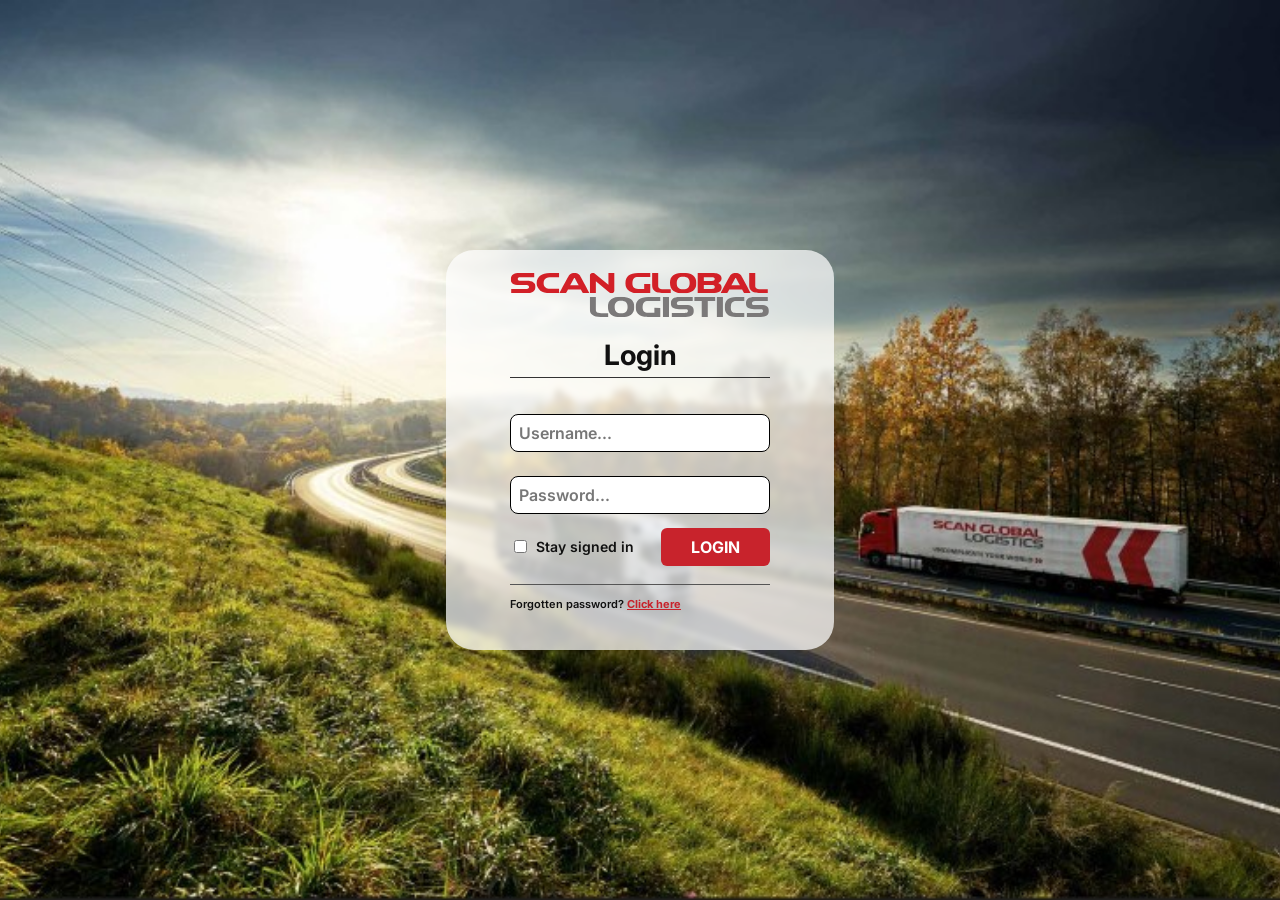
==== index.html @ 78f5ef90 "hover billeder + sprog" ====
<!DOCTYPE html>
<html lang="en">
<head>
  <meta charset="UTF-8">
  <meta name="viewport" content="width=device-width, initial-scale=1">
  <title>Login – Scan Global Logistics</title>
  <link href="https://fonts.googleapis.com/css2?family=Inter:wght@400;500;600;700&family=Roboto:wght@300;400;500;700&display=swap" rel="stylesheet">
  <link rel="stylesheet" href="styles.css?v=20261022l">
</head>
<body data-page="login" class="login-page">
  <main class="login-card">
    <img class="login-logo" src="assets/images/logo.svg" alt="Scan Global Logistics">
    <h1>Login</h1>
    <form id="login-form">
      <label class="sr-only" for="username">Username</label>
      <input id="username" type="text" placeholder="Username..." autocomplete="username" required>
      <label class="sr-only" for="password">Password</label>
      <input id="password" type="password" placeholder="Password..." autocomplete="current-password" required>
      <div class="login-row">
        <label class="check"><input type="checkbox"> Stay signed in</label>
        <button class="btn btn-red" type="submit">LOGIN</button>
      </div>
    </form>
    <p class="forgot">Forgotten password? <a href="#">Click here</a></p>
  </main>
  <script src="i18n.js?v=20261022l"></script>
  <script src="script.js?v=20261022l"></script>
</body>
</html>
---- styles.css ----
/* ===== Tokens ===== */
:root {
  --red: #c8232c;
  --red-dark: #9f1a22;
  --ink: #111;
  --muted: #6b6b6b;
  --line: #e2e2e2;
  --footer: #2e2e2e;
  --hover-border: #3a3a3a;
  --field: #f1f1f1;
  --radius: 10px;
  --pad: clamp(16px, 5vw, 72px);
  --gutter: max(var(--pad), calc((100% - 100rem) / 2 + var(--pad)));
  --font: "Roboto", system-ui, -apple-system, "Segoe UI", sans-serif;
}

*, *::before, *::after { box-sizing: border-box; }
html { scroll-behavior: smooth; font-size: clamp(16px, 0.4vw + 11px, 22px); }
body { margin: 0; font-family: var(--font); color: var(--ink); background: #fff; line-height: 1.4; }
img, svg { display: block; max-width: 100%; }
a { color: inherit; text-decoration: none; }
button { font: inherit; cursor: pointer; }
h1, h2, h3, p { margin: 0; }
.sr-only { position: absolute; width: 1px; height: 1px; overflow: hidden; clip: rect(0 0 0 0); white-space: nowrap; }
:focus-visible { outline: 3px solid var(--red); outline-offset: 2px; }
.wrap { padding-inline: var(--pad); max-width: 100rem; margin-inline: auto; }
.section { padding-block: 40px; }

/* ===== Buttons ===== */
.btn {
  display: inline-flex; align-items: center; justify-content: center;
  border: 2px solid transparent; border-radius: 8px;
  padding: 0.625rem 1.375rem; font-weight: 700; color: #fff;
  transition: background-color .2s ease, border-color .2s ease, transform .1s ease;
}
.btn:active { transform: translateY(1px); }
.btn-red { background: var(--red); }
.btn-red:hover { background: var(--red-dark); }
.btn-outline { background: #fff; color: var(--ink); border-color: var(--ink); }
.btn-outline:hover { background: #ececec; }

/* ===== Header ===== */
.site-header { display: flex; align-items: center; justify-content: space-between; gap: 16px; padding: 14px var(--gutter); background: #fff; position: relative; z-index: 5; }
.site-header .logo img { height: 2.25rem; width: auto; }
.header-right { display: flex; align-items: center; gap: 22px; }
.search { position: relative; display: flex; align-items: center; border: 1px solid #aaa; border-radius: 999px; padding: 3px 3px 3px 14px; box-shadow: 0 2px 4px rgba(0,0,0,.25); background: #fff; }
.search input { border: 0; outline: 0; background: transparent; width: clamp(5.6rem, 16vw, 12rem); font: inherit; font-size: 0.8125rem; color: #555; }
.search button { width: 1.625rem; height: 1.625rem; border-radius: 50%; border: 0; background: var(--red); display: grid; place-items: center; transition: background-color .2s ease; }
.search button:hover { background: var(--red-dark); }
.icon-link { position: relative; color: var(--red); display: grid; place-items: center; transition: color .2s ease; }
.icon-link:hover { color: var(--red-dark); }
.icon-link svg { width: 1.375rem; height: 1.375rem; fill: currentColor; }
.cart-badge { position: absolute; top: -8px; right: -10px; min-width: 18px; height: 18px; padding: 0 5px; border-radius: 9px; background: var(--ink); color: #fff; font-size: 0.6875rem; font-weight: 700; display: none; place-items: center; }
.cart-badge.show { display: grid; }

/* ===== Footer ===== */
.site-footer { background: var(--footer); color: #bdbdbd; margin-top: 60px; }
.footer-main { display: flex; flex-wrap: wrap; gap: 40px 60px; padding: 44px var(--gutter) 36px; }
.footer-brand { width: 11.875rem; }
.footer-brand img { width: 10rem; height: auto; }
.footer-brand .marcom { margin-top: 12px; padding-top: 10px; border-top: 1px solid #555; font-size: 0.9375rem; letter-spacing: .06em; color: #9a9a9a; text-align: center; }
.footer-brand address { margin-top: 28px; font-style: normal; font-size: 0.6875rem; line-height: 1.7; color: #8c8c8c; }
.footer-cols { display: flex; flex-wrap: wrap; gap: 36px 48px; flex: 1; padding-top: 56px; }
.footer-col { min-width: 150px; flex: 1; font-size: 0.6875rem; color: #8c8c8c; }
.footer-col h4 { margin: 0 0 6px; color: #fff; font-size: 0.6875rem; letter-spacing: .02em; }
.footer-col p { margin-bottom: 14px; line-height: 1.5; }
.footer-col a { display: block; margin-bottom: 12px; text-transform: uppercase; font-size: 0.625rem; transition: color .2s ease; }
.footer-col a::before { content: "\00BB\00A0"; color: #fff; font-weight: 700; }
.footer-col a:hover { color: #fff; }
.footer-bottom { display: flex; justify-content: space-between; align-items: center; gap: 16px; border-top: 1px solid #444; padding: 18px var(--gutter); font-size: 0.625rem; text-transform: uppercase; color: #8c8c8c; }
.footer-bottom a:hover { color: #fff; }
.footer-bottom .linkedin { color: #fff; font-weight: 700; font-size: 0.875rem; text-transform: none; letter-spacing: -.02em; }

/* ===== Login ===== */
.login-page {
  min-height: 100vh; display: grid; place-items: center; padding: 24px; font-family: "Inter", var(--font);
  background:
    url("assets/images/login-bg.jpg") center / cover no-repeat,
    linear-gradient(180deg, #27323f 0%, #7b8a91 38%, #b0a15a 62%, #5f7a22 100%);
}
.login-card { width: min(100%, 388px); background: rgba(255,255,255,.72); backdrop-filter: blur(3px); border-radius: 28px; padding: 22px 64px 38px; }
.login-logo { width: 100%; height: auto; margin-bottom: 18px; }
.login-card h1 { text-align: center; font-size: 28px; font-weight: 700; padding-bottom: 2px; border-bottom: 1px solid #333; margin-bottom: 36px; }
.login-card form { display: flex; flex-direction: column; gap: 24px; }
.login-card input[type="text"], .login-card input[type="password"] { width: 100%; height: 38px; border: 1px solid #000; border-radius: 8px; padding: 0 8px; font: 600 16px "Inter", sans-serif; background: #fff; }
.login-card input::placeholder { color: #777; }
.login-row { display: flex; align-items: center; justify-content: space-between; gap: 12px; margin-top: -10px; }
.check { display: flex; align-items: center; gap: 6px; font-size: 14px; font-weight: 600; }
.login-row .btn { padding: 6px 28px; font-size: 16px; border-radius: 6px; }
.forgot { margin-top: 18px; padding-top: 12px; border-top: 1px solid #555; font-size: 11px; font-weight: 600; }
.forgot a { color: var(--red); text-decoration: underline; font-weight: 700; }
.forgot a:hover { color: var(--red-dark); }

/* ===== Hero ===== */
.hero {
  min-height: 360px; display: flex; flex-direction: column; justify-content: center; gap: 12px; color: #fff; padding: 40px clamp(24px, 5vw, 72px);
  width: calc(100% - 2 * var(--pad)); max-width: calc(100rem - 2 * var(--pad)); margin: 0 auto; border-radius: 12px; overflow: hidden;
  background:
    linear-gradient(90deg, rgba(0,0,0,.65), rgba(0,0,0,.15)),
    url("assets/images/hero.jpg") center / cover no-repeat,
    linear-gradient(135deg, #1b1b1b, #4a4a4a);
}
.hero h1 { font-size: clamp(2rem, 5vw, 3rem); font-weight: 500; }
.hero p { font-size: 0.9375rem; font-weight: 500; }
.hero .btn { align-self: flex-start; margin-top: 22px; padding: 9px 22px; font-size: 0.8125rem; }
.hero.hero-short { min-height: 190px; }
.hero.hero-short h1 { font-weight: 400; }

/* ===== Section headings ===== */
.heading { font-size: 1.25rem; font-weight: 700; padding-bottom: 8px; position: relative; margin-bottom: 26px; }
.heading::after { content: ""; position: absolute; left: 0; bottom: 0; width: 46px; height: 4px; background: var(--red); }

/* ===== Product cards ===== */
.card { display: block; border: 2px solid transparent; border-radius: 4px; padding: 6px; transition: border-color .2s ease, box-shadow .2s ease; }
.card:hover, .card:focus-visible { border-color: var(--hover-border); box-shadow: 0 4px 12px rgba(0,0,0,.12); }
.card-img { aspect-ratio: 1; display: grid; place-items: center; overflow: hidden; }
.card-img { position: relative; }
.card-img svg { width: 80%; height: 80%; transition: transform .35s ease; }
.card-img .img-main { position: absolute; inset: 9%; width: 82%; height: 82%; object-fit: contain; transition: transform .35s ease; }
.card-img .img-hover { position: absolute; inset: 0; width: 100%; height: 100%; object-fit: cover; opacity: 0; transition: opacity .35s ease; pointer-events: none; }
.card:hover .card-img .img-hover, .card:focus-visible .card-img .img-hover { opacity: 1 !important; }
.card-img:not(:has(.img-hover)) { }
.card:hover .card-img:not(:has(.img-hover)) .img-main, .card:focus-visible .card-img:not(:has(.img-hover)) .img-main { transform: scale(1.1); }   /* no hover photo = gentle zoom */
.card-body { display: flex; flex-direction: column; gap: 3px; padding: 10px 2px 4px; font-size: 0.75rem; }
.card-body .price { font-size: 0.9375rem; font-weight: 700; }
.card-body .name { min-height: 2.6em; }
.card-body .cat { color: var(--muted); font-weight: 300; }

.grid-4 { display: grid; grid-template-columns: repeat(4, 1fr); gap: 20px; }

/* ===== Arrow buttons ===== */
.arrow-btn { width: 30px; height: 30px; border-radius: 50%; border: 0; color: #fff; display: grid; place-items: center; background: var(--red); transition: background-color .2s ease, transform .1s ease; }
.arrow-btn:hover { background: var(--red-dark); }
.arrow-btn:active { transform: scale(.94); }
.arrow-btn.dark { background: #2b2b2b; }
.arrow-btn.dark:hover { background: #4a4a4a; }
.arrow-btn svg { width: 14px; height: 14px; fill: none; stroke: currentColor; stroke-width: 3; stroke-linecap: round; stroke-linejoin: round; }

/* ===== Home: category carousel ===== */
.cat-carousel { --w: min(46vw, 33.75rem); position: relative; max-width: 100rem; margin-inline: auto; padding-inline: var(--pad); }
.cat-viewport { overflow: hidden; border-radius: 4px; }
.cat-track { display: flex; gap: 28px; transition: transform .5s cubic-bezier(.4,0,.2,1); }
.cat-slide {
  flex: 0 0 var(--w); height: clamp(190px, 26vw, 300px); position: relative; display: block; overflow: hidden;
  background: var(--bg, #333); filter: brightness(.45); transition: filter .4s ease;
}
.cat-slide.active { filter: none; }
.cat-slide span { position: absolute; left: 0; right: 0; bottom: 0; padding: 18px 12px 8px; text-align: center; color: #fff; font-size: 1.375rem; font-weight: 700; background: linear-gradient(transparent, rgba(0,0,0,.7)); }
.cat-arrow { position: absolute; top: calc(clamp(190px, 26vw, 300px) / 2 - 1.375rem); width: 2.75rem; height: 2.75rem; background: #000; z-index: 2; }
.cat-arrow:hover { background: #3a3a3a; }
.cat-arrow svg { width: 1.125rem; height: 1.125rem; stroke-width: 3.5; }
.cat-arrow.prev { left: calc(50% - var(--w) / 2 - 1.375rem); }
.cat-arrow.next { right: calc(50% - var(--w) / 2 - 1.375rem); }
.dots { display: flex; justify-content: center; gap: 10px; margin-top: 22px; padding-bottom: 6px; }
.dots button { width: 10px; height: 10px; border-radius: 50%; border: 0; padding: 0; background: #c9c9c9; transition: background-color .2s ease, transform .2s ease; }
.dots button.active { background: var(--red); transform: scale(1.3); }
.dots button:hover { background: var(--red-dark); }

/* ===== Shop page ===== */

.row-track { display: flex; transition: transform .45s cubic-bezier(.4,0,.2,1); }
.row-track .card { flex: 0 0 calc(100% / var(--per, 4)); }

/* ===== Category page ===== */
.all-products { padding-top: 40px; }

/* ===== Product page ===== */
.product-main { display: grid; grid-template-columns: minmax(0, 1fr) minmax(0, 1fr); gap: clamp(24px, 4vw, 56px); padding-top: 40px; align-items: start; }
.gallery { max-width: 26rem; width: 100%; justify-self: center; }
.gallery .stage { aspect-ratio: 1; display: grid; place-items: center; overflow: hidden; }
.gallery .stage svg { width: 85%; height: 85%; transition: transform .35s ease; }
.gallery .stage { position: relative; }
.gallery .stage img { position: absolute; }
.gallery .stage img.main { inset: 7.5%; width: 85%; height: 85%; object-fit: contain; }
.gallery .stage img.full { inset: 0; width: 100%; height: 100%; object-fit: cover; }
.gallery-nav { display: flex; align-items: center; justify-content: center; gap: 14px; margin-top: 12px; font-size: 0.6875rem; }
.gallery-nav button { background: none; border: 0; font-size: 1.125rem; line-height: 1; padding: 2px 6px; transition: color .2s ease; }
.gallery-nav button:hover { color: var(--red); }
.product-info h1 { font-size: clamp(1.5rem, 3vw, 2rem); font-weight: 400; }
.product-info .price { font-size: 1.875rem; font-weight: 700; margin-top: 20px; }
.buy-row { display: flex; align-items: center; gap: 28px; margin-top: 12px; flex-wrap: wrap; }
.stepper { display: inline-flex; border: 1px solid #999; border-radius: 6px; overflow: hidden; }
.stepper button { width: 40px; height: 42px; border: 0; background: #fff; font-size: 1.25rem; font-weight: 700; transition: background-color .2s ease; }
.stepper button:hover { background: #e6e6e6; }
.stepper output { width: 52px; display: grid; place-items: center; font-size: 1.125rem; border-inline: 1px solid #999; }
.buy-row .btn { padding: 12px 34px; font-size: 1.125rem; }
.desc h2 { font-size: 1.25rem; font-weight: 700; margin: 28px 0 8px; }
.desc p { font-size: 1rem; line-height: 1.6; max-width: 36rem; }

/* ===== Cart ===== */
.page-title { font-size: 1.5rem; font-weight: 700; padding-bottom: 10px; position: relative; margin-bottom: 28px; }
.page-title::after { content: ""; position: absolute; left: 0; bottom: 0; width: 62px; height: 5px; background: var(--red); }
.line-item { position: relative; display: flex; border: 1px solid var(--line); margin-bottom: 16px; min-height: 72px; background: #fff; transition: border-color .2s ease, box-shadow .2s ease; }
.line-item:hover { border-color: var(--hover-border); box-shadow: 0 3px 10px rgba(0,0,0,.12); }
.line-item .thumb { width: 68px; flex: none; display: grid; place-items: center; }
.line-item .thumb svg, .line-item .thumb img { width: 90%; max-height: 90%; object-fit: contain; }
.line-item .meta { flex: 1; padding: 10px 14px; display: flex; flex-direction: column; justify-content: space-between; gap: 4px; min-width: 0; }
.line-item .meta a { font-size: 0.9375rem; }
.line-item .meta a:hover { text-decoration: underline; }
.line-item .cat { color: var(--muted); font-size: 0.75rem; }
.line-item .mini-step { display: inline-flex; align-items: center; gap: 8px; font-size: 0.75rem; color: var(--muted); }
.line-item .mini-step button { width: 22px; height: 22px; border: 1px solid #aaa; background: #fff; border-radius: 4px; line-height: 1; transition: background-color .2s ease; }
.line-item .mini-step button:hover { background: #e6e6e6; }
.line-item .line-price { align-self: flex-end; padding: 0 14px 8px; font-size: 1.25rem; font-weight: 700; white-space: nowrap; }
.line-item .remove { position: absolute; top: 4px; right: 8px; border: 0; background: none; color: var(--red); font-size: 1.125rem; font-weight: 700; line-height: 1; transition: color .2s ease, transform .15s ease; }
.line-item .remove:hover { color: var(--red-dark); transform: scale(1.2); }
.sub-row { display: flex; justify-content: space-between; align-items: baseline; margin-top: 56px; font-size: 1rem; font-weight: 700; }
.empty { padding: 40px 0; color: var(--muted); }
.empty .btn { margin-top: 16px; }

/* ===== Checkout ===== */
.checkout-layout { display: grid; grid-template-columns: minmax(0, 1.15fr) minmax(0, 1fr); gap: clamp(24px, 4vw, 56px); padding-top: 40px; align-items: start; }
.checkout-layout h2.col-title { text-align: center; font-size: 1.25rem; font-weight: 700; margin-bottom: 18px; }
.billing { display: flex; flex-direction: column; gap: 12px; }
.form-h { font-size: 0.9375rem; font-weight: 700; margin: 10px 0 0; padding-bottom: 6px; position: relative; }
.form-h::after { content: ""; position: absolute; left: 0; bottom: 0; width: 34px; height: 3px; background: var(--red); }
.billing > .form-h:first-child { margin-top: 0; }
.row2 { display: grid; grid-template-columns: 1fr 1fr; gap: 12px; align-items: start; }
.row3 { display: grid; grid-template-columns: 1fr 1.4fr 1fr; gap: 12px; }
.tracking { display: grid; gap: 8px; }
.billing input { width: 100%; height: 2.75rem; border: 1.5px solid #cfd3d8; border-radius: 8px; background: #fff; padding: 0 14px; font: inherit; font-size: 0.9375rem; color: var(--ink); box-shadow: 0 1px 2px rgba(0,0,0,.04); transition: border-color .2s ease, box-shadow .2s ease; }
.billing input::placeholder { color: #8a8f96; }
.billing input:hover { border-color: #9aa0a8; }
.billing input:focus { outline: 0; border-color: var(--red); box-shadow: 0 0 0 3px rgba(200,35,44,.15); }
.billing input:user-invalid { border-color: var(--red); }
.add-link { justify-self: start; background: none; border: 0; padding: 0; color: var(--red); font: inherit; font-size: 0.8125rem; font-weight: 700; cursor: pointer; transition: color .2s ease; }
.add-link:hover { color: var(--red-dark); text-decoration: underline; }
.summary .form-h { margin: 14px 0 10px; }
.ship-opts { display: grid; gap: 8px; }
.ship-opts .opt { display: flex; align-items: center; gap: 10px; border: 1.5px solid #cfd3d8; border-radius: 8px; padding: 0 14px; height: 2.5rem; font-size: 0.875rem; cursor: pointer; background: #fff; transition: border-color .2s ease; }
.ship-opts .opt:hover, .ship-opts .opt:has(input:checked) { border-color: var(--red); }
.ship-opts .opt span { flex: 1; }
.ship-opts input { accent-color: var(--red); width: 1rem; height: 1rem; }
.ship-opts small { font-size: 0.6875rem; color: #555; }
.sum-box .r > span:not(.big):not(.amt) { font-size: 0.8125rem; }
.summary .line-item { min-height: 56px; margin-bottom: 8px; }
.summary .line-item .meta a { font-size: 0.75rem; }
.summary .line-item .line-price { font-size: 1.0625rem; padding-bottom: 6px; }
.summary .line-item .cat { font-size: 0.625rem; }
.summary hr { border: 0; height: 1px; background: linear-gradient(90deg, transparent, var(--red), transparent); margin: 22px 20% 18px; }
.sum-box { border: 1px solid var(--line); padding: 12px 14px; display: grid; gap: 12px; }
.sum-box .r { display: flex; justify-content: space-between; align-items: baseline; }
.sum-box .big { font-size: 1rem; font-weight: 700; }
.sum-box .big + small, .sum-box small { display: block; font-size: 0.625rem; color: #444; }
.sum-box .amt { font-size: 0.9375rem; font-weight: 700; }
.confirmation { padding: 60px 0; text-align: center; }
.confirmation h1 { font-size: 1.75rem; margin-bottom: 10px; }
.confirmation .btn { margin-top: 24px; }

/* ===== Responsive ===== */
@media (max-width: 900px) {
  .grid-4 { grid-template-columns: repeat(2, 1fr); }
  .product-main, .checkout-layout { grid-template-columns: 1fr; }
  .footer-cols { padding-top: 0; }
}
@media (max-width: 560px) {
  .header-right { gap: 14px; }
  .search input { width: 70px; }
  .login-card { padding-inline: 32px; }
  .cat-carousel { --w: 70vw; }
  .footer-bottom { flex-direction: column; align-items: flex-start; }
}
@media (prefers-reduced-motion: reduce) {
  *, *::before, *::after { transition: none !important; scroll-behavior: auto !important; }
}

/* ===== Search suggestions / results ===== */
.suggest { position: absolute; top: calc(100% + 10px); right: 0; width: min(340px, 86vw); background: #fff; border: 1px solid var(--line); border-radius: 8px; box-shadow: 0 8px 24px rgba(0,0,0,.18); overflow: hidden; z-index: 30; }
.suggest[hidden] { display: none; }
.suggest a { display: flex; align-items: center; gap: 12px; padding: 8px 12px; border-left: 3px solid transparent; transition: background-color .15s ease, border-color .15s ease; }
.suggest a:hover, .suggest a:focus-visible { background: #f4f4f4; border-left-color: var(--red); }
.suggest .s-thumb { width: 44px; height: 44px; flex: none; display: grid; place-items: center; }
.suggest .s-thumb img { width: 86%; height: 86%; object-fit: contain; }
.suggest .s-text { flex: 1; display: flex; flex-direction: column; min-width: 0; }
.suggest .s-text strong { font-size: 0.8125rem; font-weight: 500; }
.suggest .s-text small { font-size: 0.6875rem; color: var(--muted); }
.suggest .s-price { font-size: 0.8125rem; font-weight: 700; }
.suggest .s-all { justify-content: center; font-size: 0.75rem; font-weight: 700; color: var(--red); }
.suggest .s-none { margin: 0; padding: 14px; font-size: 0.8125rem; color: var(--muted); }
.result-count { margin: -14px 0 22px; font-size: 0.8125rem; color: var(--muted); }
.search input::-webkit-search-cancel-button { display: none; }

/* ===== Shop: filter box + category panels ===== */
.shop-page .site-footer { margin-top: 0; }
.shop-page main { background: #f2f2f2; }
.shop-layout { display: grid; grid-template-columns: 18.75rem minmax(0, 1fr); gap: 40px; align-items: start; max-width: 100rem; margin-inline: auto; padding: 56px var(--pad) 88px; }

/* filter box with FAQ-style open/close sections */
.filters { position: sticky; top: calc(var(--header-h, 4.5rem) + 24px); background: #fff; border: 1px solid #e3e3e3; border-radius: 14px; padding: 6px 26px 12px; }
.filters-head { display: flex; justify-content: space-between; align-items: baseline; padding: 20px 0 16px; }
.filters-head h2 { font-size: 1.25rem; font-weight: 700; }
.reset { padding: 0; border: 0; background: none; color: var(--red); font-size: 0.8125rem; font-weight: 700; text-decoration: underline; transition: color .2s ease; }
.reset:hover { color: var(--red-dark); }
.f-group { border-top: 1px solid var(--line); }
.f-group > summary { display: flex; align-items: center; justify-content: space-between; gap: 12px; padding: 18px 0; font-size: 0.9375rem; font-weight: 700; cursor: pointer; list-style: none; transition: color .2s ease; }
.f-group > summary::-webkit-details-marker { display: none; }
.f-group > summary::after {
  content: ""; flex: none; width: 14px; height: 14px; transition: transform .25s ease;
  background: url("data:image/svg+xml,%3Csvg xmlns='http://www.w3.org/2000/svg' viewBox='0 0 24 24' fill='none' stroke='%23c8232c' stroke-width='3' stroke-linecap='round' stroke-linejoin='round'%3E%3Cpath d='M6 9l6 6 6-6'/%3E%3C/svg%3E") center / contain no-repeat;
}
.f-group[open] > summary::after { transform: rotate(180deg); }
.f-group > summary:hover { color: var(--red); }
.f-body { padding-bottom: 22px; animation: f-open .25s ease; }
@keyframes f-open { from { opacity: 0; transform: translateY(-6px); } to { opacity: 1; transform: none; } }

.filters select {
  width: 100%; height: 42px; padding: 0 38px 0 14px; border: 1px solid #cfcfcf; border-radius: 6px; background-color: #fff;
  font: inherit; font-size: 0.9375rem; color: var(--ink); cursor: pointer; appearance: none;
  background-image: url("data:image/svg+xml,%3Csvg xmlns='http://www.w3.org/2000/svg' viewBox='0 0 24 24' fill='none' stroke='%23111' stroke-width='3' stroke-linecap='round' stroke-linejoin='round'%3E%3Cpath d='M6 9l6 6 6-6'/%3E%3C/svg%3E");
  background-repeat: no-repeat; background-position: right 12px center; background-size: 14px;
  transition: border-color .2s ease;
}
.filters select:hover, .filters select:focus { border-color: var(--hover-border); outline: 0; }

.check-row { display: flex; align-items: flex-start; gap: 12px; padding: 6px 0; font-size: 0.9375rem; line-height: 1.35; cursor: pointer; }
.check-row input {
  appearance: none; flex: none; width: 1.25rem; height: 1.25rem; margin: 1px 0 0; border: 1.5px solid #8a8a8a; border-radius: 3px; background: #fff center / 14px no-repeat; cursor: pointer;
  transition: background-color .2s ease, border-color .2s ease;
}
.check-row:hover input { border-color: var(--ink); }
.check-row input:checked {
  background-color: var(--red); border-color: var(--red);
  background-image: url("data:image/svg+xml,%3Csvg xmlns='http://www.w3.org/2000/svg' viewBox='0 0 24 24' fill='none' stroke='white' stroke-width='4' stroke-linecap='round' stroke-linejoin='round'%3E%3Cpath d='M5 12l5 5 9-10'/%3E%3C/svg%3E");
}
.check-row:hover input:checked { background-color: var(--red-dark); border-color: var(--red-dark); }

/* two-thumb price slider */
.range { --lo: 0; --hi: 1; position: relative; height: 22px; margin: 4px 0 18px; }
.range::before { content: ""; position: absolute; left: 0; right: 0; top: 50%; height: 4px; transform: translateY(-50%); border-radius: 2px; background: #f2b4b7; }
.range-fill { position: absolute; top: 50%; height: 4px; transform: translateY(-50%); border-radius: 2px; background: var(--red);
  left: calc(10px + (100% - 20px) * var(--lo)); right: calc(10px + (100% - 20px) * (1 - var(--hi))); }
.range input[type="range"] { position: absolute; left: 0; top: 0; width: 100%; height: 22px; margin: 0; background: none; pointer-events: none; appearance: none; -webkit-appearance: none; }
.range input[type="range"]:nth-of-type(2) { z-index: 4; }
.range input[type="range"]::-webkit-slider-runnable-track { background: transparent; height: 22px; }
.range input[type="range"]::-moz-range-track { background: transparent; height: 22px; }
.range input[type="range"]::-webkit-slider-thumb { -webkit-appearance: none; pointer-events: auto; width: 20px; height: 20px; margin-top: 1px; border: 0; border-radius: 50%; background: var(--red); cursor: pointer; transition: background-color .2s ease, transform .15s ease; }
.range input[type="range"]::-moz-range-thumb { pointer-events: auto; width: 20px; height: 20px; border: 0; border-radius: 50%; background: var(--red); cursor: pointer; transition: background-color .2s ease, transform .15s ease; }
.range input[type="range"]::-webkit-slider-thumb:hover { background: var(--red-dark); transform: scale(1.1); }
.range input[type="range"]::-moz-range-thumb:hover { background: var(--red-dark); transform: scale(1.1); }

.price-inputs { display: flex; gap: 12px; }
.price-inputs label { flex: 1; font-size: 0.75rem; color: var(--muted); }
.price-inputs input { display: block; width: 100%; height: 42px; margin-top: 4px; padding: 0 12px; border: 1px solid #cfcfcf; border-radius: 6px; font: inherit; font-size: 0.9375rem; color: var(--ink); transition: border-color .2s ease; }
.price-inputs input:hover, .price-inputs input:focus { border-color: var(--hover-border); outline: 0; }

/* content area */
.shop-content { min-width: 0; }
.shop-head { margin-bottom: 40px; }
.shop-head h1 { position: relative; display: inline-block; padding-bottom: 12px; font-size: clamp(1.875rem, 4vw, 2.625rem); font-weight: 700; }
.shop-head h1::after { content: ""; position: absolute; left: 0; bottom: 0; width: 46px; height: 4px; background: var(--red); }
.shop-head .sub { margin-top: 16px; font-size: 1.125rem; color: var(--muted); }
.shop-head .count { margin-top: 20px; font-size: 0.9375rem; }

.panel { background: #fff; border: 1px solid #e3e3e3; border-radius: 14px; padding: 40px 3.25rem 36px; margin-bottom: 40px; }
.panel-title { position: relative; padding-bottom: 12px; margin-bottom: 34px; font-size: clamp(1.375rem, 2.4vw, 1.75rem); font-weight: 700; }
.panel-title::after { content: ""; position: absolute; left: 0; bottom: 0; width: 62px; height: 4px; background: var(--red); }
.panel-empty { text-align: center; color: var(--muted); }
.panel-empty .btn { margin-top: 16px; }

/* carousel inside a panel: arrows sit left/right, centred on the images */
.row-carousel { --per: 4; position: relative; container-type: inline-size; }
.row-viewport { overflow: hidden; padding: 4px 6px 16px; margin: -4px -6px -16px; }
.row-track .card { padding-inline: 10px; }
.row-arrow {
  position: absolute; z-index: 3; top: 40%; top: calc(100cqw / var(--per) / 2 - 4px); transform: translateY(-50%);
  width: 2.875rem; height: 2.875rem; border: 0; border-radius: 50%; background: #fff; color: var(--red);
  display: grid; place-items: center; box-shadow: 0 2px 10px rgba(0,0,0,.25);
  transition: background-color .2s ease, color .2s ease, box-shadow .2s ease, transform .15s ease;
}
.row-arrow.prev { left: -2.6rem; }
.row-arrow.next { right: -2.6rem; }
.row-arrow:hover { background: #f5f5f5; color: var(--red-dark); box-shadow: 0 3px 14px rgba(0,0,0,.32); }
.row-arrow:active { transform: translateY(-50%) scale(.94); }
.row-arrow svg { width: 1.25rem; height: 1.25rem; fill: none; stroke: currentColor; stroke-width: 3; stroke-linecap: round; stroke-linejoin: round; }
.row-carousel.no-scroll .row-arrow { display: none; }

@media (max-width: 1100px) {
  .shop-layout { grid-template-columns: 16.25rem minmax(0, 1fr); gap: 28px; }
  .panel { padding: 32px 3rem 30px; }
}
@media (max-width: 900px) {
  .shop-layout { grid-template-columns: 1fr; gap: 28px; padding: 32px var(--pad) 56px; }
  .filters { position: static; }
  .panel { padding: 26px 18px 22px; margin-bottom: 28px; }
  .row-carousel { --per: 2; }
  .row-arrow { width: 38px; height: 38px; }
  .row-arrow.prev { left: -12px; }
  .row-arrow.next { right: -12px; }
}

.gallery-nav[hidden] { display: none; }

/* category page: hero sits above the filter layout, count next to each subcategory */
.check-row .n { margin-left: auto; padding-left: 8px; color: var(--muted); font-size: 0.8125rem; }
.hero + .shop-layout { padding-top: 40px; }
.shop-content .panel > .grid-4 { gap: 28px 20px; }

/* checkout: Place order + Keep shopping side by side under the totals */
.order-actions { display: flex; flex-wrap: wrap; gap: 16px; margin-top: 24px; }
.order-actions .btn { flex: 1 1 9rem; padding: 0.75rem 0.5rem; font-size: 1.0625rem; border-radius: 10px; }
.btn:disabled { opacity: .45; cursor: not-allowed; }
.btn:disabled:hover { background: var(--red); }

/* ===== Consistent page whitespace (same as shop) ===== */
.product-main { padding-top: 56px; }
.checkout-layout { padding-bottom: 88px; }
.all-products { padding-bottom: 88px; }
.confirmation { padding-bottom: 88px; }
.hero + .section { padding-top: 56px; }
@media (max-width: 560px) { .hero { min-height: 280px; } }

/* ===== Sticky menu bar ===== */
.site-header { position: sticky; top: 0; z-index: 50; background: #fff; box-shadow: 0 2px 8px rgba(0,0,0,.08); }

.panel-head { display: flex; justify-content: space-between; align-items: flex-start; gap: 16px; flex-wrap: wrap; }
.see-all { display: inline-flex; align-items: center; gap: 8px; color: var(--red); font-weight: 700; font-size: 1rem; margin-top: 6px; transition: color .2s ease; }
.see-all svg { width: 1.1rem; height: 0.75rem; fill: currentColor; transition: transform .2s ease; }
.see-all:hover { color: var(--red-dark); }
.see-all:hover svg { transform: translateX(3px); }

@media (max-width: 560px) { .row2, .row3 { grid-template-columns: 1fr; } }

/* ===== Breadcrumbs ===== */
.crumbs { max-width: 100rem; margin-inline: auto; padding: 18px var(--pad) 0; }
.crumbs ol { list-style: none; margin: 0; padding: 0; display: flex; flex-wrap: wrap; align-items: center; gap: 4px 0; font-size: 0.8125rem; color: var(--muted); }
.crumbs li { display: inline-flex; align-items: center; }
.crumbs li + li::before { content: ""; width: 0.9rem; height: 0.6rem; margin: 0 0.6rem; background: var(--red); flex: none;
  -webkit-mask: url("data:image/svg+xml,%3Csvg xmlns='http://www.w3.org/2000/svg' viewBox='0 0 24 16'%3E%3Cpath d='M0 0h6l8 8-8 8H0l8-8zM10 0h6l8 8-8 8h-6l8-8z'/%3E%3C/svg%3E") center / contain no-repeat;
          mask: url("data:image/svg+xml,%3Csvg xmlns='http://www.w3.org/2000/svg' viewBox='0 0 24 16'%3E%3Cpath d='M0 0h6l8 8-8 8H0l8-8zM10 0h6l8 8-8 8h-6l8-8z'/%3E%3C/svg%3E") center / contain no-repeat; }
.crumbs a { color: var(--ink); font-weight: 500; transition: color .2s ease; }
.crumbs a:hover { color: var(--red); text-decoration: underline; }
.crumbs [aria-current] { color: var(--ink); font-weight: 700; max-width: 40ch; overflow: hidden; text-overflow: ellipsis; white-space: nowrap; }
.crumbs + .hero { margin-top: 14px; }
.crumbs + .shop-layout, .crumbs + .wrap .product-main, .crumbs + .wrap.checkout-layout, .crumbs + .wrap.all-products { padding-top: 24px; }
.crumbs + .wrap .product-main { padding-top: 24px; }

.cat-carousel.init .cat-track, .cat-carousel.init .cat-slide { transition: none !important; }

/* ===== Add-to-bag toast ===== */
.cart-toast { position: fixed; top: calc(var(--header-h, 4.5rem) + 12px); right: max(var(--pad), calc((100vw - 100rem) / 2 + var(--pad))); z-index: 80; width: min(22rem, calc(100vw - 2 * var(--pad))); background: #fff; border: 1px solid var(--line); border-top: 4px solid var(--red); border-radius: 12px; padding: 16px 18px 18px; box-shadow: 0 12px 32px rgba(0,0,0,.2); opacity: 0; transform: translateY(-10px); transition: opacity .25s ease, transform .25s ease; }
.cart-toast.show { opacity: 1; transform: none; }
.ct-close { position: absolute; top: 6px; right: 10px; background: none; border: 0; font-size: 1.5rem; line-height: 1; color: #777; cursor: pointer; transition: color .2s ease; }
.ct-close:hover { color: var(--red); }
.ct-head { display: flex; align-items: center; gap: 8px; font-weight: 700; font-size: 1rem; margin-bottom: 12px; }
.ct-head svg { width: 1.25rem; height: 1.25rem; padding: 3px; border-radius: 50%; background: var(--red); fill: none; stroke: #fff; stroke-width: 3.5; stroke-linecap: round; stroke-linejoin: round; }
.ct-item { display: flex; gap: 12px; align-items: center; }
.ct-thumb { width: 3.5rem; height: 3.5rem; flex: none; display: grid; place-items: center; border-radius: 6px; }
.ct-thumb { overflow: hidden; }
.ct-thumb { position: relative; }
.ct-thumb img { position: absolute; inset: 0; width: 100%; height: 100%; padding: 5px; box-sizing: border-box; object-fit: contain; }
.ct-meta { display: grid; gap: 2px; min-width: 0; }
.ct-name { font-weight: 600; font-size: 0.9375rem; }
.ct-qty { font-size: 0.8125rem; color: var(--muted); }
.ct-total { display: flex; justify-content: space-between; margin: 14px 0 12px; padding-top: 12px; border-top: 1px solid var(--line); font-size: 0.9375rem; }
.ct-actions { display: flex; align-items: center; justify-content: space-between; gap: 12px; }
.ct-actions .btn { padding: 10px 18px; font-size: 0.875rem; border-radius: 8px; }
.ct-keep { background: none; border: 0; padding: 0; color: var(--red); font: inherit; font-size: 0.875rem; font-weight: 700; cursor: pointer; }
.ct-keep:hover { color: var(--red-dark); text-decoration: underline; }
.cart-badge.bump { animation: bump .45s ease; }
@keyframes bump { 40% { transform: scale(1.5); } }
@media (max-width: 560px) { .cart-toast { right: var(--pad); left: var(--pad); width: auto; } }

.f-group > summary .hint { display: block; margin-top: 2px; font-size: 0.75rem; font-weight: 400; color: #8a8a8a; }
.home-end { padding-bottom: 88px; }

/* ===== Company / personal purchase ===== */
.purchase-toggle { display: grid; grid-template-columns: 1fr 1fr; gap: 6px; padding: 5px; margin-bottom: 20px; background: #fff; border: 1.5px solid #cfd3d8; border-radius: 12px; }
.purchase-toggle label { cursor: pointer; }
.purchase-toggle input { position: absolute; opacity: 0; pointer-events: none; }
.purchase-toggle span { display: grid; place-items: center; height: 2.75rem; border-radius: 8px; font-weight: 700; font-size: 0.9375rem; transition: background-color .2s ease, color .2s ease; }
.purchase-toggle label:hover span { background: #f3f3f3; }
.purchase-toggle input:checked + span { background: var(--red); color: #fff; }
.purchase-toggle input:focus-visible + span { outline: 3px solid var(--red); outline-offset: 2px; }
fieldset.mode { border: 0; margin: 0; padding: 0; min-width: 0; display: flex; flex-direction: column; gap: 12px; }
fieldset.mode[hidden] { display: none; }
.pay-opts { display: grid; grid-template-columns: 1fr 1fr; gap: 12px; }
.pay-opts .opt { display: flex; align-items: center; gap: 10px; border: 1.5px solid #cfd3d8; border-radius: 8px; padding: 0 14px; height: 2.75rem; font-size: 0.9375rem; font-weight: 600; cursor: pointer; background: #fff; transition: border-color .2s ease; }
.pay-opts .opt:hover, .pay-opts .opt:has(input:checked) { border-color: var(--red); }
.pay-opts input { accent-color: var(--red); width: 1rem; height: 1rem; }
.pay-panel { display: grid; gap: 12px; }
.pay-panel[hidden] { display: none; }
.pay-note { font-size: 0.75rem; color: #6b6b6b; }
.mp-phone { display: flex; align-items: stretch; }
.mp-phone .prefix { display: grid; place-items: center; padding: 0 14px; border: 1.5px solid #cfd3d8; border-right: 0; border-radius: 8px 0 0 8px; background: #f6f6f6; font-weight: 700; font-size: 0.9375rem; }
.billing .mp-phone input { border-radius: 0 8px 8px 0; }
.card-row { grid-template-columns: 1fr 1fr 1.6fr; }
@media (max-width: 560px) { .pay-opts, .card-row { grid-template-columns: 1fr; } }

.pay-opts .opt .logos { display: flex; align-items: center; gap: 10px; margin-left: auto; }
.pay-opts .opt > .pay-logo { margin-left: auto; }
.pay-logo { height: 1.375rem; width: auto; object-fit: contain; }
.pay-logo.mobilepay { height: 1.25rem; }
.pay-logo.visa { height: 1.125rem; }

/* ===== Language switcher ===== */
.lang { position: relative; }
.lang-btn { display: flex; align-items: center; gap: 6px; padding: 4px 6px; background: none; border: 1.5px solid transparent; border-radius: 8px; cursor: pointer; transition: border-color .2s ease, background-color .2s ease; }
.lang-btn:hover, .lang-btn[aria-expanded="true"] { border-color: #cfd3d8; background: #f6f6f6; }
.lang-btn img { width: 1.625rem; height: 1.0625rem; border-radius: 3px; object-fit: cover; box-shadow: 0 0 0 1px rgba(0,0,0,.15); }
.lang-btn svg { width: 0.75rem; height: 0.75rem; fill: none; stroke: var(--ink); stroke-width: 3; stroke-linecap: round; stroke-linejoin: round; }
.lang-menu { position: absolute; top: calc(100% + 10px); right: 0; z-index: 60; list-style: none; margin: 0; padding: 6px; min-width: 10rem; background: #fff; border: 1px solid var(--line); border-radius: 10px; box-shadow: 0 8px 24px rgba(0,0,0,.18); }
.lang-menu[hidden] { display: none; }
.lang-menu button { display: flex; align-items: center; gap: 10px; width: 100%; padding: 9px 10px; background: none; border: 0; border-radius: 6px; font: inherit; font-size: 0.875rem; text-align: left; cursor: pointer; transition: background-color .15s ease; }
.lang-menu button:hover { background: #f4f4f4; }
.lang-menu button[aria-current="true"] { font-weight: 700; color: var(--red); }
.lang-menu img { width: 1.625rem; height: 1.0625rem; border-radius: 3px; object-fit: cover; box-shadow: 0 0 0 1px rgba(0,0,0,.15); }

.header-right > *, .lang-btn img, .lang-btn svg { flex: none; }
.site-header .logo { flex: none; }
@media (max-width: 560px) {
  .site-header { gap: 8px; }
  .site-header .logo img { height: 1.5rem; }
  .header-right { gap: 10px; }
  .search input { width: 2.5rem; }
  .lang-btn { padding: 4px 2px; gap: 3px; }
}
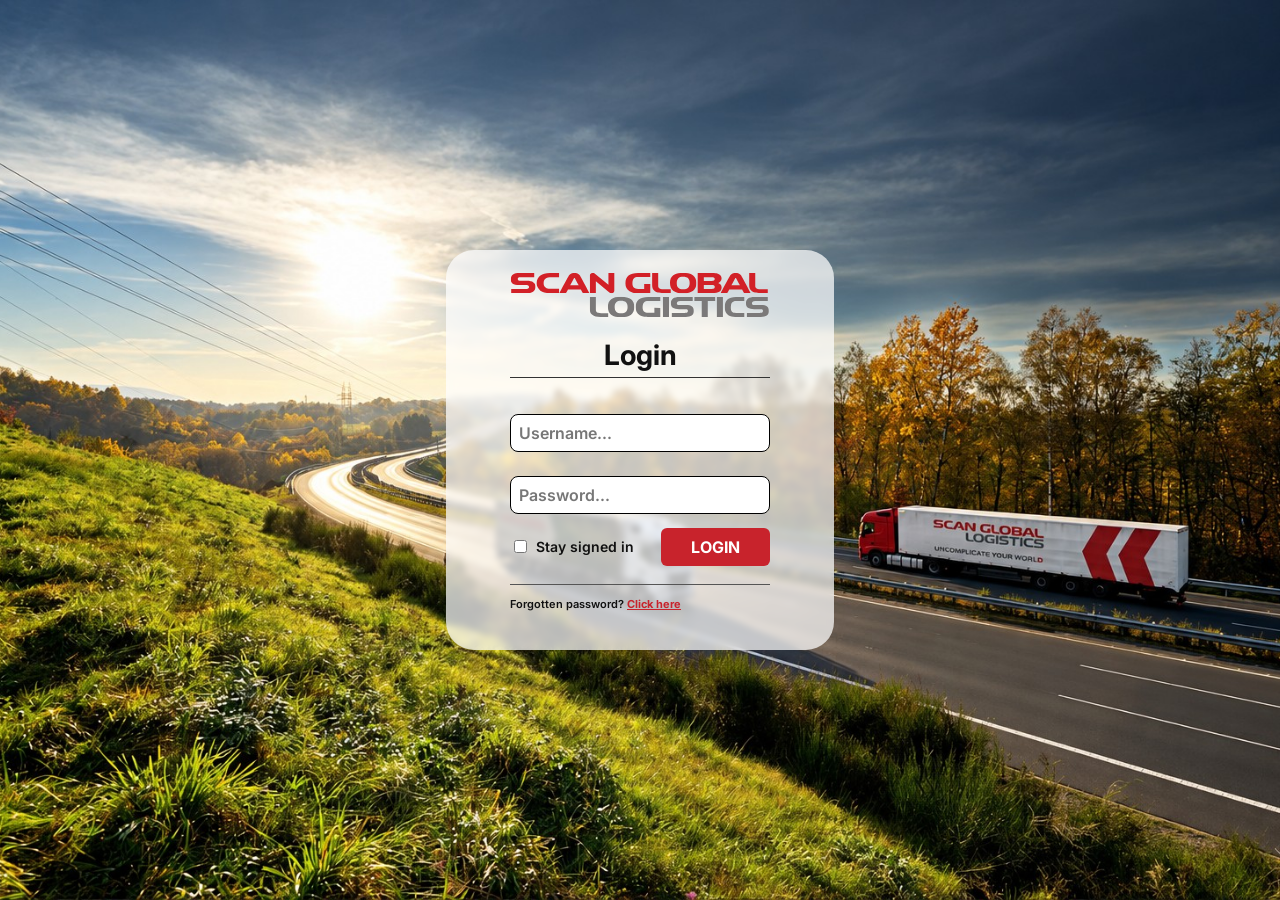
==== commit 86f86d59: "lidr fix" ====
--- a/index.html
+++ b/index.html
@@ -5,7 +5,7 @@
   <meta name="viewport" content="width=device-width, initial-scale=1">
   <title>Login – Scan Global Logistics</title>
   <link href="https://fonts.googleapis.com/css2?family=Inter:wght@400;500;600;700&family=Roboto:wght@300;400;500;700&display=swap" rel="stylesheet">
-  <link rel="stylesheet" href="styles.css?v=20261022l">
+  <link rel="stylesheet" href="styles.css?v=20261027g">
 </head>
 <body data-page="login" class="login-page">
   <main class="login-card">
@@ -23,7 +23,7 @@
     </form>
     <p class="forgot">Forgotten password? <a href="#">Click here</a></p>
   </main>
-  <script src="i18n.js?v=20261022l"></script>
-  <script src="script.js?v=20261022l"></script>
+  <script src="i18n.js?v=20261027g"></script>
+  <script src="script.js?v=20261027g"></script>
 </body>
 </html>
--- a/styles.css
+++ b/styles.css
@@ -514,3 +514,25 @@
   .search input { width: 2.5rem; }
   .lang-btn { padding: 4px 2px; gap: 3px; }
 }
+
+/* account popover (hover / keyboard focus) */
+.account { position: relative; display: grid; place-items: center; }
+.account-pop { position: absolute; top: calc(100% + 10px); right: -8px; z-index: 60; min-width: 13rem; padding: 12px 14px; background: #fff; border: 1px solid var(--line); border-radius: 10px; box-shadow: 0 8px 24px rgba(0,0,0,.18); font-size: 0.875rem; line-height: 1.5; white-space: nowrap; opacity: 0; visibility: hidden; transform: translateY(-4px); transition: opacity .18s ease, transform .18s ease, visibility .18s; }
+.account-pop::before { content: ""; position: absolute; top: -6px; right: 16px; width: 10px; height: 10px; background: #fff; border-left: 1px solid var(--line); border-top: 1px solid var(--line); transform: rotate(45deg); }
+.account-pop p { margin: 0; }
+.account-pop p + p { margin-top: 4px; }
+.account-pop span { font-weight: 700; margin-right: 4px; }
+.account::after { content: ""; position: absolute; top: 100%; left: 0; right: 0; height: 12px; }
+.account:hover .account-pop, .account:focus-within .account-pop { opacity: 1; visibility: visible; transform: none; }
+
+/* ===== Home hero: automatic slider (no controls) ===== */
+.hero.hero-slider { position: relative; padding: 0; display: block; aspect-ratio: 3 / 1; min-height: 300px; background: #e8e4de; }
+.hero-slide { position: absolute; inset: 0; display: flex; flex-direction: column; justify-content: center; gap: 12px; padding: 40px clamp(24px, 5vw, 72px);
+  color: #111; background: var(--img) center right / cover no-repeat;
+  opacity: 0; visibility: hidden; transition: opacity .9s ease, visibility .9s; }
+.hero-slide.active { opacity: 1; visibility: visible; z-index: 1; }
+.hero-slide h1, .hero-slide h2 { font-size: clamp(2rem, 5vw, 3rem); font-weight: 500; margin: 0; }
+.hero-slide p { font-size: 0.9375rem; font-weight: 500; margin: 0; }
+.hero-slide .btn { align-self: flex-start; margin-top: 22px; padding: 9px 22px; font-size: 0.8125rem; }
+@media (max-width: 560px) { .hero.hero-slider { aspect-ratio: auto; min-height: 280px; } .hero-slide { background: linear-gradient(90deg, rgba(255,255,255,.7), rgba(255,255,255,.25)), var(--img) 80% center / cover no-repeat; } }
+@media (prefers-reduced-motion: reduce) { .hero-slide { transition: none; } }
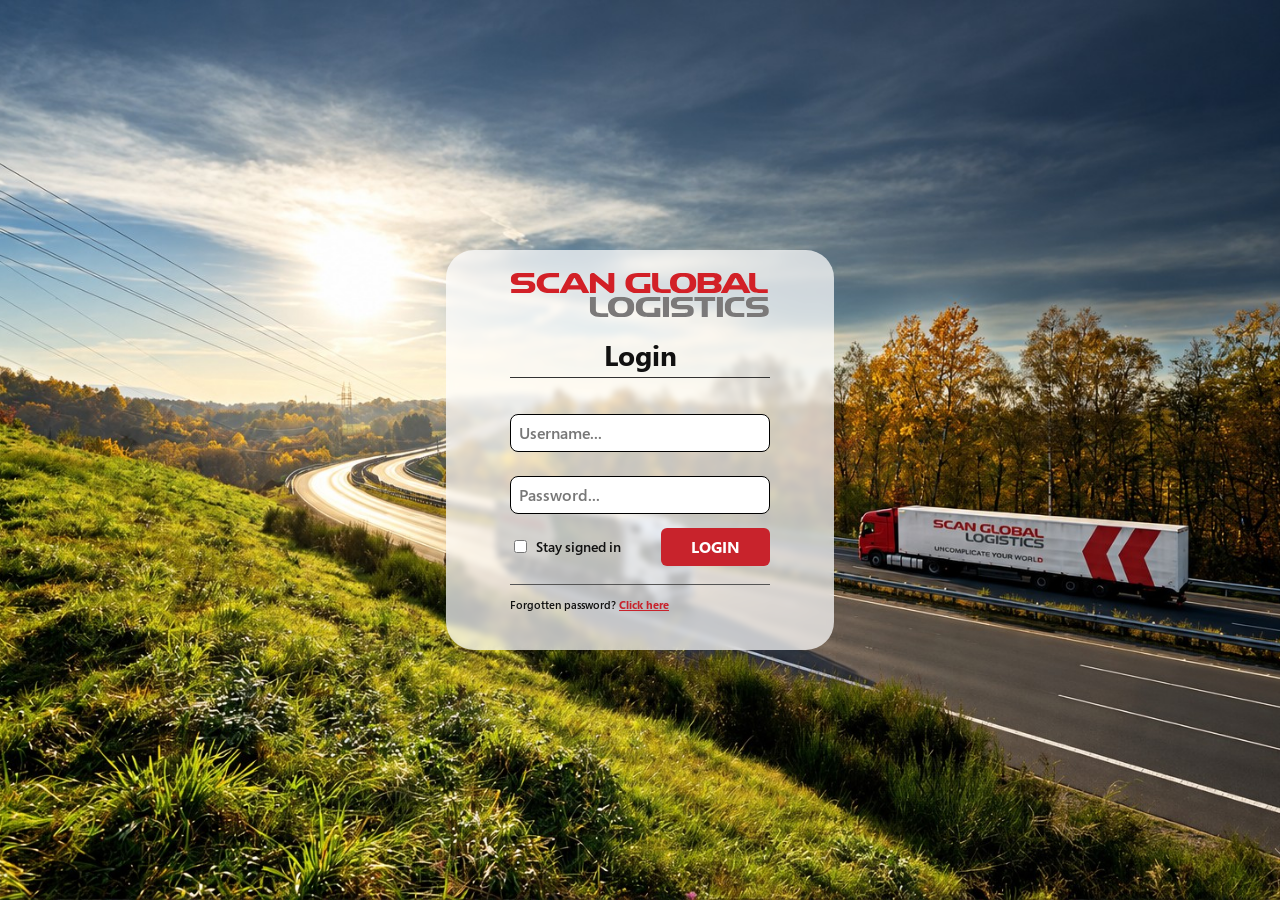
==== commit 7b0db150: "fonts" ====
--- a/index.html
+++ b/index.html
@@ -4,8 +4,8 @@
   <meta charset="UTF-8">
   <meta name="viewport" content="width=device-width, initial-scale=1">
   <title>Login – Scan Global Logistics</title>
-  <link href="https://fonts.googleapis.com/css2?family=Inter:wght@400;500;600;700&family=Roboto:wght@300;400;500;700&display=swap" rel="stylesheet">
-  <link rel="stylesheet" href="styles.css?v=20261027g">
+  <link rel="preload" href="assets/fonts/segoe-pro-400.woff" as="font" type="font/woff" crossorigin>
+  <link rel="stylesheet" href="styles.css?v=20261028f">
 </head>
 <body data-page="login" class="login-page">
   <main class="login-card">
@@ -23,7 +23,7 @@
     </form>
     <p class="forgot">Forgotten password? <a href="#">Click here</a></p>
   </main>
-  <script src="i18n.js?v=20261027g"></script>
-  <script src="script.js?v=20261027g"></script>
+  <script src="i18n.js?v=20261028f"></script>
+  <script src="script.js?v=20261028f"></script>
 </body>
 </html>
--- a/styles.css
+++ b/styles.css
@@ -1,3 +1,10 @@
+/* ===== Fonts: Segoe Pro (brand / online use, per design guide) ===== */
+@font-face { font-family: "Segoe Pro"; font-weight: 300; font-style: normal; font-display: swap; src: url("assets/fonts/segoe-pro-300.woff") format("woff"); }
+@font-face { font-family: "Segoe Pro"; font-weight: 400; font-style: normal; font-display: swap; src: url("assets/fonts/segoe-pro-400.woff") format("woff"); }
+@font-face { font-family: "Segoe Pro"; font-weight: 600; font-style: normal; font-display: swap; src: url("assets/fonts/segoe-pro-600.woff") format("woff"); }
+@font-face { font-family: "Segoe Pro"; font-weight: 700; font-style: normal; font-display: swap; src: url("assets/fonts/segoe-pro-700.woff") format("woff"); }
+@font-face { font-family: "Segoe Pro"; font-weight: 900; font-style: normal; font-display: swap; src: url("assets/fonts/segoe-pro-900.woff") format("woff"); }
+
 /* ===== Tokens ===== */
 :root {
   --red: #c8232c;
@@ -11,7 +18,7 @@
   --radius: 10px;
   --pad: clamp(16px, 5vw, 72px);
   --gutter: max(var(--pad), calc((100% - 100rem) / 2 + var(--pad)));
-  --font: "Roboto", system-ui, -apple-system, "Segoe UI", sans-serif;
+  --font: "Segoe Pro", "Segoe UI", system-ui, -apple-system, sans-serif;
 }
 
 *, *::before, *::after { box-sizing: border-box; }
@@ -73,7 +80,7 @@
 
 /* ===== Login ===== */
 .login-page {
-  min-height: 100vh; display: grid; place-items: center; padding: 24px; font-family: "Inter", var(--font);
+  min-height: 100vh; display: grid; place-items: center; padding: 24px; font-family: var(--font);
   background:
     url("assets/images/login-bg.jpg") center / cover no-repeat,
     linear-gradient(180deg, #27323f 0%, #7b8a91 38%, #b0a15a 62%, #5f7a22 100%);
@@ -82,7 +89,7 @@
 .login-logo { width: 100%; height: auto; margin-bottom: 18px; }
 .login-card h1 { text-align: center; font-size: 28px; font-weight: 700; padding-bottom: 2px; border-bottom: 1px solid #333; margin-bottom: 36px; }
 .login-card form { display: flex; flex-direction: column; gap: 24px; }
-.login-card input[type="text"], .login-card input[type="password"] { width: 100%; height: 38px; border: 1px solid #000; border-radius: 8px; padding: 0 8px; font: 600 16px "Inter", sans-serif; background: #fff; }
+.login-card input[type="text"], .login-card input[type="password"] { width: 100%; height: 38px; border: 1px solid #000; border-radius: 8px; padding: 0 8px; font: 600 16px var(--font); background: #fff; }
 .login-card input::placeholder { color: #777; }
 .login-row { display: flex; align-items: center; justify-content: space-between; gap: 12px; margin-top: -10px; }
 .check { display: flex; align-items: center; gap: 6px; font-size: 14px; font-weight: 600; }
@@ -526,13 +533,46 @@
 .account:hover .account-pop, .account:focus-within .account-pop { opacity: 1; visibility: visible; transform: none; }
 
 /* ===== Home hero: automatic slider (no controls) ===== */
-.hero.hero-slider { position: relative; padding: 0; display: block; aspect-ratio: 3 / 1; min-height: 300px; background: #e8e4de; }
+.hero.hero-slider { position: relative; padding: 0; display: block; aspect-ratio: 4.2 / 1; min-height: 240px; background: #e8e4de; }
 .hero-slide { position: absolute; inset: 0; display: flex; flex-direction: column; justify-content: center; gap: 12px; padding: 40px clamp(24px, 5vw, 72px);
   color: #111; background: var(--img) center right / cover no-repeat;
   opacity: 0; visibility: hidden; transition: opacity .9s ease, visibility .9s; }
 .hero-slide.active { opacity: 1; visibility: visible; z-index: 1; }
-.hero-slide h1, .hero-slide h2 { font-size: clamp(2rem, 5vw, 3rem); font-weight: 500; margin: 0; }
-.hero-slide p { font-size: 0.9375rem; font-weight: 500; margin: 0; }
+.hero-slide h1, .hero-slide h2 { font-size: clamp(2rem, 5vw, 3rem); font-weight: 600; margin: 0; }
+.hero-slide p { font-size: 1rem; font-weight: 600; margin: 0; }
 .hero-slide .btn { align-self: flex-start; margin-top: 22px; padding: 9px 22px; font-size: 0.8125rem; }
 @media (max-width: 560px) { .hero.hero-slider { aspect-ratio: auto; min-height: 280px; } .hero-slide { background: linear-gradient(90deg, rgba(255,255,255,.7), rgba(255,255,255,.25)), var(--img) 80% center / cover no-repeat; } }
 @media (prefers-reduced-motion: reduce) { .hero-slide { transition: none; } }
+
+/* ===== Technical support: floating button + popover ===== */
+.support { position: fixed; right: 24px; bottom: 24px; z-index: 90; display: flex; flex-direction: column; align-items: flex-end; gap: 14px; }
+.support-fab { width: 56px; height: 56px; border-radius: 50%; display: grid; place-items: center; padding: 0; background: #fff; border: 2px solid #111; cursor: pointer; box-shadow: 0 6px 18px rgba(0,0,0,.28); transition: transform .2s ease, box-shadow .2s ease; }
+.support-fab:hover { transform: translateY(-2px) scale(1.05); box-shadow: 0 10px 24px rgba(0,0,0,.32); }
+.support-fab svg { width: 28px; height: 28px; fill: none; stroke: #111; stroke-width: 2; stroke-linejoin: round; }
+.support.open .support-fab { background: #111; }
+.support.open .support-fab svg { stroke: #fff; }
+.support-panel { width: min(24rem, calc(100vw - 32px)); max-height: calc(100vh - 120px); overflow: auto; background: #fff; border: 1px solid var(--line); border-top: 4px solid var(--red); border-radius: 14px; box-shadow: 0 16px 44px rgba(0,0,0,.28); animation: support-in .22s ease; }
+.support-panel[hidden] { display: none; }
+@keyframes support-in { from { opacity: 0; transform: translateY(10px) scale(.98); } }
+.support-head { display: flex; justify-content: space-between; align-items: flex-start; gap: 12px; padding: 18px 20px 4px; }
+.support-head h2 { margin: 0; font-size: 1.125rem; font-weight: 700; }
+.support-head p { margin: 2px 0 0; font-size: 0.8125rem; color: #666; }
+.support-x { background: none; border: 0; font-size: 1.75rem; line-height: 1; color: var(--red); cursor: pointer; padding: 0 4px; }
+.support-x:hover { color: var(--red-dark); }
+.support-form { display: grid; gap: 12px; padding: 14px 20px 20px; }
+.support-form label { display: grid; gap: 5px; font-size: 0.8125rem; font-weight: 700; }
+.support-form input, .support-form textarea { font: inherit; font-weight: 400; font-size: 0.875rem; padding: 10px 12px; border: 1.5px solid #cfd3d8; border-radius: 8px; background: #fff; resize: vertical; transition: border-color .15s ease; }
+.support-form input:focus, .support-form textarea:focus { outline: none; border-color: var(--red); }
+.support-form .invalid { border-color: var(--red); background: #fff6f6; }
+.support-actions { display: flex; align-items: center; gap: 16px; margin-top: 4px; }
+.support-actions .btn { padding: 9px 26px; font-size: 0.8125rem; }
+.support-cancel { background: none; border: 0; padding: 0; font: inherit; font-size: 0.875rem; color: var(--red); cursor: pointer; }
+.support-cancel:hover { color: var(--red-dark); text-decoration: underline; }
+.support-done { padding: 28px 20px 24px; text-align: center; display: grid; gap: 10px; justify-items: center; }
+.support-done[hidden], .support-form[hidden] { display: none; }
+.support-done p { margin: 0; color: #444; font-size: 0.9375rem; }
+@media (max-width: 560px) { .support { right: 16px; bottom: 16px; } }
+@media (prefers-reduced-motion: reduce) { .support-panel { animation: none; } }
+
+/* form controls inherit the site font (browsers default to Arial) */
+input, button, select, textarea { font-family: inherit; }
